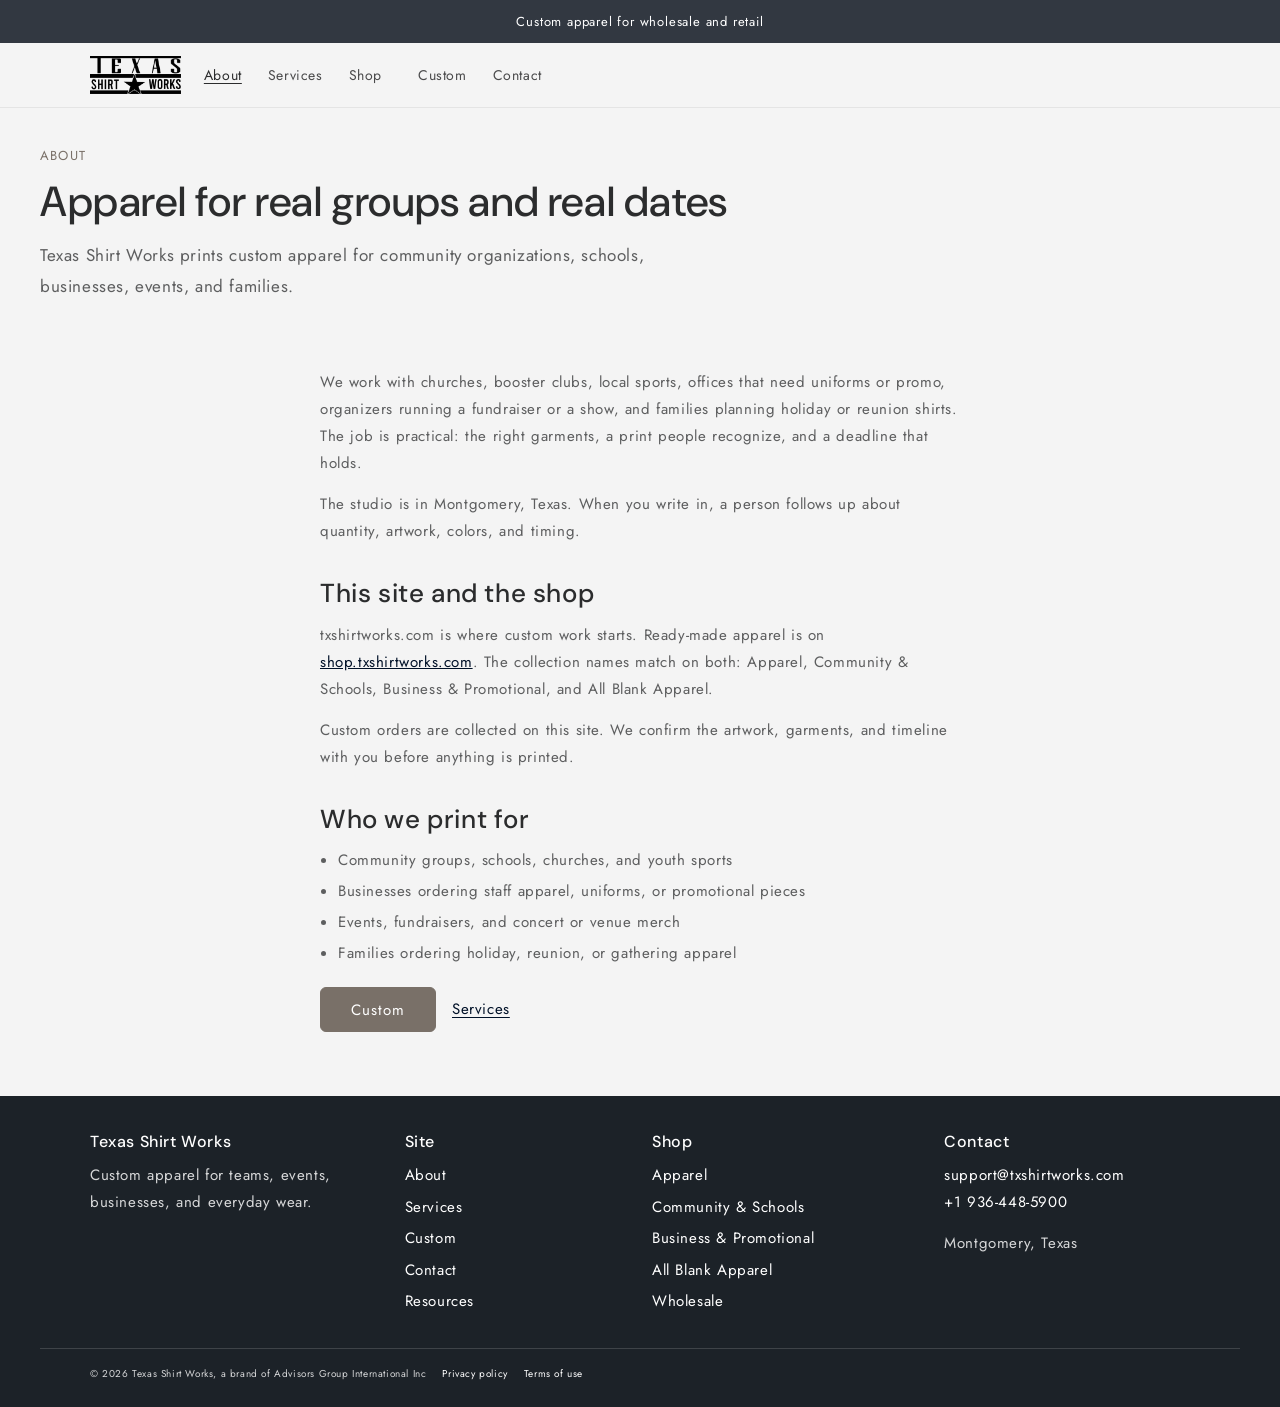
==== about/index.html @ 493cc1f7 "Rebuild to Shop" ====
<!DOCTYPE html>
<html lang="en">
<head>
<meta charset="utf-8">
<meta name="viewport" content="width=device-width, initial-scale=1">
<title>About — Texas Shirt Works</title>
<meta name="description" content="Texas Shirt Works prints custom apparel for community groups, schools, businesses, events, and families from Montgomery, Texas.">
<link rel="canonical" href="https://txshirtworks.com/about">
<link rel="icon" href="/assets/favicon.jpg" type="image/jpeg">
<link rel="preconnect" href="https://fonts.googleapis.com">
<link rel="preconnect" href="https://fonts.gstatic.com" crossorigin>
<link href="https://fonts.googleapis.com/css2?family=DM+Sans:ital,opsz,wght@0,9..40,500;0,9..40,600;1,9..40,500&amp;family=Jost:ital,wght@0,400;0,700;1,400&amp;display=swap" rel="stylesheet">
<link rel="stylesheet" href="/assets/styles.css">
<script>document.documentElement.classList.add("js");</script>
</head>
<body>
<a class="skip" href="#MainContent">Skip to content</a>
<div class="mast">
<div class="announcement"><p>Custom apparel for wholesale and retail</p></div>
<header class="site-header">
  <div class="header-inner page-width">
    <button class="nav-toggle" type="button" aria-expanded="false" aria-controls="site-nav">
      <span class="nav-toggle__bars" aria-hidden="true"></span>
      <span class="visually-hidden">Menu</span>
    </button>
    <a class="logo" href="/"><img src="/assets/logo.png" alt="Texas Shirt Works" width="100" height="42"></a>
    <nav id="site-nav" class="site-nav" aria-label="Main">
      <ul class="nav-list">
                <li><a href="/about" aria-current="page">About</a></li>
        <li><a href="/services">Services</a></li>
        <li class="has-sub">
          <div class="nav-row">
            <a href="https://shop.txshirtworks.com">Shop</a>
            <button type="button" class="sub-toggle" aria-expanded="false" aria-controls="shop-sub"><span aria-hidden="true"></span><span class="visually-hidden">Shop collections</span></button>
          </div>
          <ul id="shop-sub" class="submenu">
            <li><a href="https://shop.txshirtworks.com/collections/apparel">Apparel</a></li>
            <li><a href="https://shop.txshirtworks.com/collections/community-and-schools">Community &amp; Schools</a></li>
            <li><a href="https://shop.txshirtworks.com/collections/corporate-uniform-promo">Business &amp; Promotional</a></li>
            <li><a href="https://shop.txshirtworks.com/collections/all-blank-apparel">All Blank Apparel</a></li>
          </ul>
        </li>
        <li><a href="/custom">Custom</a></li>
        <li><a href="/contact">Contact</a></li>
      </ul>
    </nav>
  </div>
</header>
</div>
<div class="nav-backdrop"></div>
<main id="MainContent">
  <div class="page-width page-intro">
    <p class="kicker">About</p>
    <h1>Apparel for real groups and real dates</h1>
    <p class="lede">Texas Shirt Works prints custom apparel for community organizations, schools, businesses, events, and families.</p>
  </div>
  <section class="section">
    <div class="page-width prose">
      <p>We work with churches, booster clubs, local sports, offices that need uniforms or promo, organizers running a fundraiser or a show, and families planning holiday or reunion shirts. The job is practical: the right garments, a print people recognize, and a deadline that holds.</p>
      <p>The studio is in Montgomery, Texas. When you write in, a person follows up about quantity, artwork, colors, and timing.</p>
      <h2>This site and the shop</h2>
      <p>txshirtworks.com is where custom work starts. Ready-made apparel is on <a href="https://shop.txshirtworks.com">shop.txshirtworks.com</a>. The collection names match on both: Apparel, Community &amp; Schools, Business &amp; Promotional, and All Blank Apparel.</p>
      <p>Custom orders are collected on this site. We confirm the artwork, garments, and timeline with you before anything is printed.</p>
      <h2>Who we print for</h2>
      <ul>
        <li>Community groups, schools, churches, and youth sports</li>
        <li>Businesses ordering staff apparel, uniforms, or promotional pieces</li>
        <li>Events, fundraisers, and concert or venue merch</li>
        <li>Families ordering holiday, reunion, or gathering apparel</li>
      </ul>
      <div class="actions">
        <a class="button button--dark" href="/custom">Custom</a>
        <a class="text-link" href="/services">Services</a>
      </div>
    </div>
  </section>
</main>

<footer class="site-footer">
  <div class="page-width footer-grid">
    <div>
      <h2>Texas Shirt Works</h2>
      <p>Custom apparel for teams, events, businesses, and everyday wear.</p>
    </div>
    <div>
      <h2>Site</h2>
      <ul>
        <li><a href="/about">About</a></li>
        <li><a href="/services">Services</a></li>
        <li><a href="/custom">Custom</a></li>
        <li><a href="/contact">Contact</a></li>
        <li><a href="/resources">Resources</a></li>
      </ul>
    </div>
    <div>
      <h2>Shop</h2>
      <ul>
          <li><a href="https://shop.txshirtworks.com/collections/apparel">Apparel</a></li>
          <li><a href="https://shop.txshirtworks.com/collections/community-and-schools">Community &amp; Schools</a></li>
          <li><a href="https://shop.txshirtworks.com/collections/corporate-uniform-promo">Business &amp; Promotional</a></li>
          <li><a href="https://shop.txshirtworks.com/collections/all-blank-apparel">All Blank Apparel</a></li>
        <li><a href="https://shop.txshirtworks.com/pages/wholesale">Wholesale</a></li>
      </ul>
    </div>
    <div>
      <h2>Contact</h2>
      <p><a href="mailto:support@txshirtworks.com">support@txshirtworks.com</a><br><a href="tel:+19364485900">+1 936-448-5900</a></p>
      <p>Montgomery, Texas</p>
    </div>
  </div>
  <div class="page-width footer-bottom">
    <small>&copy; 2026 Texas Shirt Works, a brand of Advisors Group International Inc</small>
    <small><a href="/privacy.html">Privacy policy</a></small>
    <small><a href="/terms.html">Terms of use</a></small>
  </div>
</footer>
<script src="/assets/site.js"></script>
</body>
</html>
---- assets/styles.css ----
:root {
  --bg: #f4f4f4;
  --bg-white: #ffffff;
  --ink: #2b2c2d;
  --ink-strong: #262626;
  --muted: rgba(43, 44, 45, 0.75);
  --button: #b7aca2;
  --button-text: #262626;
  --button-dark: #797068;
  --sand: #c2b7ac;
  --scheme5: #323841;
  --footer: #1c2228;
  --link: #001128;
  --line: rgba(43, 44, 45, 0.14);
  --radius: 6px;
  --media-radius: 8px;
  --page: 1200px;
  --font-body: "Jost", sans-serif;
  --font-heading: "DM Sans", sans-serif;
  --header-h: 6.4rem;
}

*,
*::before,
*::after { box-sizing: border-box; }

html {
  box-sizing: border-box;
  font-size: 62.5%;
  height: 100%;
  scroll-behavior: smooth;
}

body {
  margin: 0;
  min-height: 100%;
  display: flex;
  flex-direction: column;
  background: var(--bg);
  color: var(--muted);
  font-family: var(--font-body);
  font-size: 1.5rem;
  font-weight: 400;
  letter-spacing: 0.06rem;
  line-height: 1.8;
}

img { max-width: 100%; height: auto; display: block; }

a { color: var(--link); }

h1, h2, h3, h4,
[id] {
  scroll-margin-top: 10rem;
}

h1, h2, h3, h4 {
  font-family: var(--font-heading);
  font-weight: 500;
  letter-spacing: 0.06rem;
  line-height: 1.25;
  color: var(--ink);
  margin: 0 0 1.2rem;
}

h1 { font-size: 3rem; }
h2 { font-size: 2rem; }
h3 { font-size: 1.8rem; }

@media screen and (min-width: 750px) {
  h1 { font-size: 4.2rem; }
  h2 { font-size: 2.6rem; }
  h3 { font-size: 2rem; }
}

p { margin: 0 0 1.4rem; }

main { flex: 1; }

.page-width {
  width: 100%;
  max-width: var(--page);
  margin: 0 auto;
  padding-left: 1.5rem;
  padding-right: 1.5rem;
}

@media screen and (min-width: 750px) {
  .page-width { padding-left: 5rem; padding-right: 5rem; }
}

.narrow { max-width: 78rem; }

.skip {
  position: absolute;
  width: 1px;
  height: 1px;
  padding: 0;
  margin: -1px;
  overflow: hidden;
  clip: rect(0, 0, 0, 0);
  white-space: nowrap;
  border: 0;
}

.skip:focus {
  position: fixed;
  left: 1rem;
  top: 1rem;
  width: auto;
  height: auto;
  margin: 0;
  padding: 0.8rem 1.2rem;
  overflow: visible;
  clip: auto;
  background: #fff;
  color: var(--ink);
  z-index: 100;
}

.visually-hidden {
  position: absolute !important;
  width: 1px;
  height: 1px;
  padding: 0;
  margin: -1px;
  overflow: hidden;
  clip: rect(0, 0, 0, 0);
  border: 0;
}

:focus-visible {
  outline: 0.2rem solid var(--link);
  outline-offset: 0.2rem;
}

.announcement {
  background: var(--scheme5);
  color: #fff;
  text-align: center;
  padding: 1rem 1.5rem;
}

.announcement p {
  margin: 0;
  font-size: 1.3rem;
  letter-spacing: 0.08rem;
  color: #fff;
}

.mast {
  position: sticky;
  top: 0;
  z-index: 50;
}

.site-header {
  position: relative;
  z-index: 1;
  background: var(--bg);
  border-bottom: 0.1rem solid rgba(43, 44, 45, 0.08);
}

.header-inner {
  display: grid;
  grid-template-columns: 4.4rem 1fr 4.4rem;
  align-items: center;
  min-height: var(--header-h);
  padding-top: 0.4rem;
  padding-bottom: 0.4rem;
}

html:not(.js) .header-inner {
  display: block;
}

html:not(.js) .nav-toggle { display: none; }

html:not(.js) .logo { display: inline-flex; margin: 0.8rem 0; }

.logo {
  justify-self: center;
  display: flex;
  align-items: center;
}

.logo img { height: 3.8rem; width: auto; }

.nav-toggle {
  justify-self: start;
  width: 4.4rem;
  height: 4.4rem;
  margin-left: -1.2rem;
  border: 0;
  background: transparent;
  color: var(--ink);
  cursor: pointer;
  display: inline-flex;
  align-items: center;
  justify-content: center;
}

.nav-toggle__bars,
.nav-toggle__bars::before,
.nav-toggle__bars::after {
  display: block;
  width: 1.8rem;
  height: 0.15rem;
  background: currentColor;
  position: relative;
}

.nav-toggle__bars::before,
.nav-toggle__bars::after {
  content: "";
  position: absolute;
  left: 0;
}

.nav-toggle__bars::before { top: -0.55rem; }
.nav-toggle__bars::after { top: 0.55rem; }

.nav-toggle[aria-expanded="true"] .nav-toggle__bars { background: transparent; }
.nav-toggle[aria-expanded="true"] .nav-toggle__bars::before { top: 0; transform: rotate(45deg); }
.nav-toggle[aria-expanded="true"] .nav-toggle__bars::after { top: 0; transform: rotate(-45deg); }

.site-nav {
  position: static;
  width: auto;
  background: transparent;
}

.js .site-nav {
  display: none;
  position: fixed;
  z-index: 40;
  inset: 0 auto 0 0;
  width: min(36rem, 88vw);
  background: var(--bg);
  border-right: 0.1rem solid var(--line);
  padding: 2rem 0 3rem;
  overflow: auto;
}

.js .site-nav.is-open { display: block; }

.nav-backdrop {
  display: none;
  position: fixed;
  inset: 0;
  background: rgba(0, 17, 40, 0.35);
  z-index: 35;
}

.nav-backdrop.is-open { display: block; }

.nav-list,
.submenu {
  list-style: none;
  margin: 0;
  padding: 0;
}

.nav-list > li > a,
.nav-row {
  display: flex;
  align-items: center;
}

.nav-list a {
  color: rgba(43, 44, 45, 0.85);
  text-decoration: none;
  padding: 1.2rem 2rem;
  font-size: 1.6rem;
  display: flex;
  flex: 1;
}

.nav-list a:hover,
.nav-list a[aria-current="page"] {
  text-decoration: underline;
  text-underline-offset: 0.3rem;
  color: var(--ink);
}

.nav-row { padding-right: 1rem; }

.sub-toggle {
  width: 4.4rem;
  height: 4.4rem;
  border: 0;
  background: transparent;
  cursor: pointer;
  color: var(--ink);
}

.sub-toggle span {
  display: block;
  width: 0.8rem;
  height: 0.8rem;
  margin: 0 auto;
  border-right: 0.15rem solid currentColor;
  border-bottom: 0.15rem solid currentColor;
  transform: rotate(45deg) translate(-0.1rem, -0.1rem);
}

.has-sub.is-open .sub-toggle span { transform: rotate(225deg) translate(-0.1rem, -0.1rem); }

.submenu { display: none; padding: 0 0 0.8rem 1.6rem; }
.has-sub.is-open .submenu { display: block; }
.submenu a { font-size: 1.5rem; padding: 0.9rem 2rem; }

@media screen and (min-width: 990px) {
  .header-inner {
    display: flex;
    gap: 1rem;
    padding-top: 0.8rem;
    padding-bottom: 0.8rem;
  }

  .nav-toggle,
  .nav-backdrop,
  .sub-toggle { display: none; }

  .logo { justify-self: auto; }

  .js .site-nav,
  .site-nav {
    display: block;
    position: static;
    width: auto;
    inset: auto;
    border: 0;
    padding: 0;
    overflow: visible;
    background: transparent;
  }

  .nav-list {
    display: flex;
    flex-wrap: wrap;
    align-items: center;
  }

  .nav-list > li { position: relative; }

  .nav-list a {
    font-size: 1.4rem;
    padding: 1.1rem 1.3rem;
  }

  .submenu {
    display: block;
    position: absolute;
    top: 100%;
    left: 0;
    min-width: 24rem;
    padding: 0.6rem 0;
    background: var(--bg-white);
    border-radius: var(--media-radius);
    box-shadow: 0 0.4rem 1.2rem rgba(0, 17, 40, 0.08);
    opacity: 0;
    visibility: hidden;
    z-index: 5;
  }

  .has-sub:hover .submenu,
  .has-sub:focus-within .submenu {
    opacity: 1;
    visibility: visible;
  }

  .submenu a { padding: 0.8rem 1.6rem; white-space: nowrap; }
}

.button {
  display: inline-flex;
  align-items: center;
  justify-content: center;
  min-height: 4.5rem;
  padding: 0 3rem;
  border-radius: var(--radius);
  border: 0.1rem solid var(--button);
  background: var(--button);
  color: var(--button-text);
  font-family: inherit;
  font-size: 1.5rem;
  letter-spacing: 0.1rem;
  line-height: 1.2;
  text-decoration: none;
  cursor: pointer;
  text-align: center;
}

.button:hover { background: #a89d93; border-color: #a89d93; }

.button--secondary {
  background: transparent;
  color: #fff;
  border-color: #fff;
}

.button--secondary:hover { background: rgba(255, 255, 255, 0.12); color: #fff; }

.button--dark {
  background: var(--button-dark);
  border-color: var(--button-dark);
  color: #fff;
}

.button--dark:hover { background: #655e57; border-color: #655e57; color: #fff; }

.button--light {
  background: #fdfdfd;
  border-color: #fdfdfd;
  color: var(--ink-strong);
}

.button--light:hover { background: #fff; color: var(--ink-strong); }

.text-link {
  color: var(--link);
  text-underline-offset: 0.25rem;
}

.slideshow { background: #111; }

.slideshow__viewport {
  position: relative;
  height: 42rem;
  overflow: hidden;
}

@media screen and (min-width: 750px) {
  .slideshow__viewport { height: 56rem; }
}

.slide {
  position: absolute;
  inset: 0;
  opacity: 0;
  visibility: hidden;
  transition: opacity 0.45s ease;
}

.slide.is-active { opacity: 1; visibility: visible; }

.slide__media,
.slide__media img {
  position: absolute;
  inset: 0;
  width: 100%;
  height: 100%;
  object-fit: cover;
  object-position: center;
}

.slide__media::after {
  content: "";
  position: absolute;
  inset: 0;
  background: #000;
  opacity: 0.4;
}

.slide__content {
  position: relative;
  z-index: 1;
  height: 100%;
  display: flex;
  flex-direction: column;
  justify-content: center;
  text-align: center;
  color: #fff;
  padding-top: 3rem;
  padding-bottom: 3rem;
}

@media screen and (min-width: 750px) {
  .slide__content {
    text-align: left;
    align-items: flex-start;
    padding-top: 5rem;
    padding-bottom: 5rem;
  }
}

.slide__content h2 {
  color: #fff;
  font-size: 3rem;
  max-width: 54rem;
  margin-bottom: 1rem;
}

@media screen and (min-width: 750px) {
  .slide__content h2 { font-size: 4.2rem; }
}

.slide__content p {
  color: #fff;
  font-size: 1.6rem;
  max-width: 48rem;
  margin-bottom: 0;
}

.slide__actions {
  display: flex;
  flex-wrap: wrap;
  gap: 1rem;
  margin-top: 2rem;
  justify-content: center;
}

@media screen and (min-width: 750px) {
  .slide__actions { justify-content: flex-start; }
}

.slideshow__controls {
  display: flex;
  align-items: center;
  justify-content: center;
  gap: 0.4rem;
  background: var(--bg);
  color: var(--ink);
  border-top: 0.1rem solid rgba(43, 44, 45, 0.08);
  min-height: 4.6rem;
  position: relative;
}

.slider-button,
.autoplay {
  width: 4.4rem;
  height: 4.4rem;
  border: 0;
  background: transparent;
  color: rgba(43, 44, 45, 0.75);
  cursor: pointer;
  display: inline-flex;
  align-items: center;
  justify-content: center;
}

.slider-button svg { width: 1rem; height: 0.6rem; }
.slider-button--prev svg { transform: rotate(90deg); }
.slider-button--next svg { transform: rotate(-90deg); }

.slider-counter {
  font-size: 1.3rem;
  letter-spacing: 0.08rem;
  min-width: 6rem;
  text-align: center;
  color: var(--ink);
}

.autoplay { position: absolute; right: 0.4rem; }
.autoplay svg { width: 1rem; height: 1.2rem; }
.autoplay .icon-play { display: none; }
.autoplay.is-paused .icon-pause { display: none; }
.autoplay.is-paused .icon-play { display: block; }

.section { padding: 4.8rem 0; }
@media screen and (min-width: 750px) { .section { padding: 6.4rem 0; } }

.section--white { background: var(--bg-white); }
.section--sand { background: var(--sand); color: rgba(38, 38, 38, 0.82); }
.section--sand h2,
.section--sand h3 { color: var(--ink-strong); }

.lede {
  font-size: 1.7rem;
  max-width: 68rem;
  color: var(--muted);
}

.kicker {
  font-size: 1.3rem;
  letter-spacing: 0.12rem;
  text-transform: uppercase;
  margin-bottom: 0.8rem;
  color: var(--button-dark);
}

.actions { display: flex; flex-wrap: wrap; gap: 1.2rem 1.6rem; align-items: center; margin-top: 2rem; }

.use-grid,
.steps,
.split {
  display: grid;
  gap: 1.6rem;
}

@media screen and (min-width: 750px) {
  .use-grid { grid-template-columns: 1fr 1fr; gap: 2rem; }
  .steps { grid-template-columns: repeat(3, 1fr); gap: 2rem; }
  .split { grid-template-columns: 1.1fr 0.9fr; gap: 4rem; align-items: start; }
}

.use-card {
  background: var(--bg-white);
  border-radius: var(--media-radius);
  overflow: hidden;
}

.section--white .use-card { background: var(--bg); }

.use-card img {
  width: 100%;
  aspect-ratio: 16 / 10;
  object-fit: cover;
}

.use-card__body { padding: 1.8rem 1.8rem 2rem; }
.use-card h3 { margin-bottom: 0.6rem; }
.use-card h3 a { color: inherit; text-decoration: none; }
.use-card h3 a:hover { text-decoration: underline; text-underline-offset: 0.2rem; }
.use-card p { margin-bottom: 1rem; }
.use-card .sister { font-size: 1.4rem; }

.step-num {
  font-family: var(--font-heading);
  font-size: 1.3rem;
  letter-spacing: 0.12rem;
  text-transform: uppercase;
  color: var(--button-dark);
  margin-bottom: 0.6rem;
}

.page-intro { padding: 3.6rem 0 0.4rem; }
.page-intro .lede { margin-bottom: 0; }

.prose { max-width: 74rem; }
.prose h2 { margin-top: 3.2rem; }
.prose ul { margin: 0 0 1.6rem; padding-left: 1.8rem; }
.prose li { margin: 0.4rem 0; }

.service-block {
  padding-top: 3.2rem;
  margin-top: 1rem;
  border-top: 0.1rem solid var(--line);
}

.service-block:first-of-type { border-top: 0; padding-top: 0; }

.link-row { display: flex; flex-wrap: wrap; gap: 0.8rem 1.6rem; margin-top: 1.2rem; }

.sister-list {
  list-style: none;
  margin: 1.6rem 0 0;
  padding: 0;
  display: grid;
  gap: 0.8rem;
}

@media screen and (min-width: 750px) {
  .sister-list { grid-template-columns: 1fr 1fr; }
}

.sister-list a {
  display: flex;
  align-items: center;
  justify-content: space-between;
  min-height: 5.2rem;
  padding: 1.2rem 1.6rem;
  background: var(--bg-white);
  border-radius: var(--media-radius);
  text-decoration: none;
  color: var(--ink);
}

.sister-list a:hover { text-decoration: underline; text-underline-offset: 0.2rem; }

.contact-list { list-style: none; margin: 0; padding: 0; }
.contact-list li { margin: 0 0 1rem; }
.contact-list a { color: var(--ink); }

.note {
  background: var(--bg-white);
  border-radius: var(--media-radius);
  padding: 1.6rem 1.8rem;
  margin: 2rem 0;
}

form.intake {
  display: grid;
  gap: 1.4rem;
  margin-top: 2rem;
}

.fields {
  display: grid;
  gap: 1.4rem;
}

@media screen and (min-width: 750px) {
  .fields--2 { grid-template-columns: 1fr 1fr; }
}

label.field-label {
  display: block;
  margin-bottom: 0.5rem;
  color: var(--ink);
  font-size: 1.4rem;
}

input[type="text"],
input[type="email"],
input[type="tel"],
input[type="date"],
select,
textarea {
  width: 100%;
  border: 0.1rem solid rgba(43, 44, 45, 0.55);
  border-radius: var(--radius);
  background: #fff;
  color: var(--ink);
  font: inherit;
  letter-spacing: 0.04rem;
  padding: 1.3rem 1.4rem;
  min-height: 4.6rem;
}

textarea { min-height: 14rem; resize: vertical; }

input:focus,
select:focus,
textarea:focus {
  outline: 0.2rem solid var(--button-dark);
  outline-offset: 0.1rem;
  border-color: var(--button-dark);
}

.optin {
  display: flex;
  gap: 1rem;
  align-items: flex-start;
  background: #fff;
  border: 0.1rem solid var(--line);
  border-radius: var(--media-radius);
  padding: 1.4rem;
  color: var(--muted);
  font-size: 1.4rem;
  line-height: 1.55;
  letter-spacing: 0.03rem;
}

.optin input { width: auto; margin-top: 0.3rem; min-height: 0; }

.form-status { min-height: 1.6em; color: var(--ink); font-size: 1.5rem; }
.form-status.is-error { color: #8a2a24; }

.hp {
  position: absolute;
  left: -10000px;
  width: 1px;
  height: 1px;
  overflow: hidden;
}

.site-footer {
  background: var(--footer);
  color: rgba(255, 255, 255, 0.82);
  padding: 3.6rem 0 2.4rem;
  margin-top: auto;
}

.site-footer h2 {
  color: #fff;
  font-size: 1.6rem;
  margin-bottom: 1rem;
}

.site-footer a { color: #fff; text-decoration: none; }
.site-footer a:hover { text-decoration: underline; text-underline-offset: 0.2rem; }
.site-footer p { color: rgba(255, 255, 255, 0.82); }

.footer-grid {
  display: grid;
  gap: 2.4rem;
}

@media screen and (min-width: 750px) {
  .footer-grid { grid-template-columns: 1.3fr 1fr 1.2fr 1.1fr; }
}

.site-footer ul { list-style: none; margin: 0; padding: 0; }
.site-footer li { margin: 0.45rem 0; }

.footer-bottom {
  display: flex;
  flex-wrap: wrap;
  gap: 0.6rem 1.6rem;
  margin-top: 2.8rem;
  padding-top: 1.6rem;
  border-top: 0.1rem solid rgba(255, 255, 255, 0.15);
  font-size: 1.2rem;
}

.site-footer :focus-visible { outline-color: #fff; }

.legal h2 {
  font-size: 1.8rem;
  margin-top: 2.8rem;
  padding-bottom: 0.4rem;
  border-bottom: 0.2rem solid var(--button);
}

@media (prefers-reduced-motion: reduce) {
  html { scroll-behavior: auto; }
  .slide { transition: none; }
}
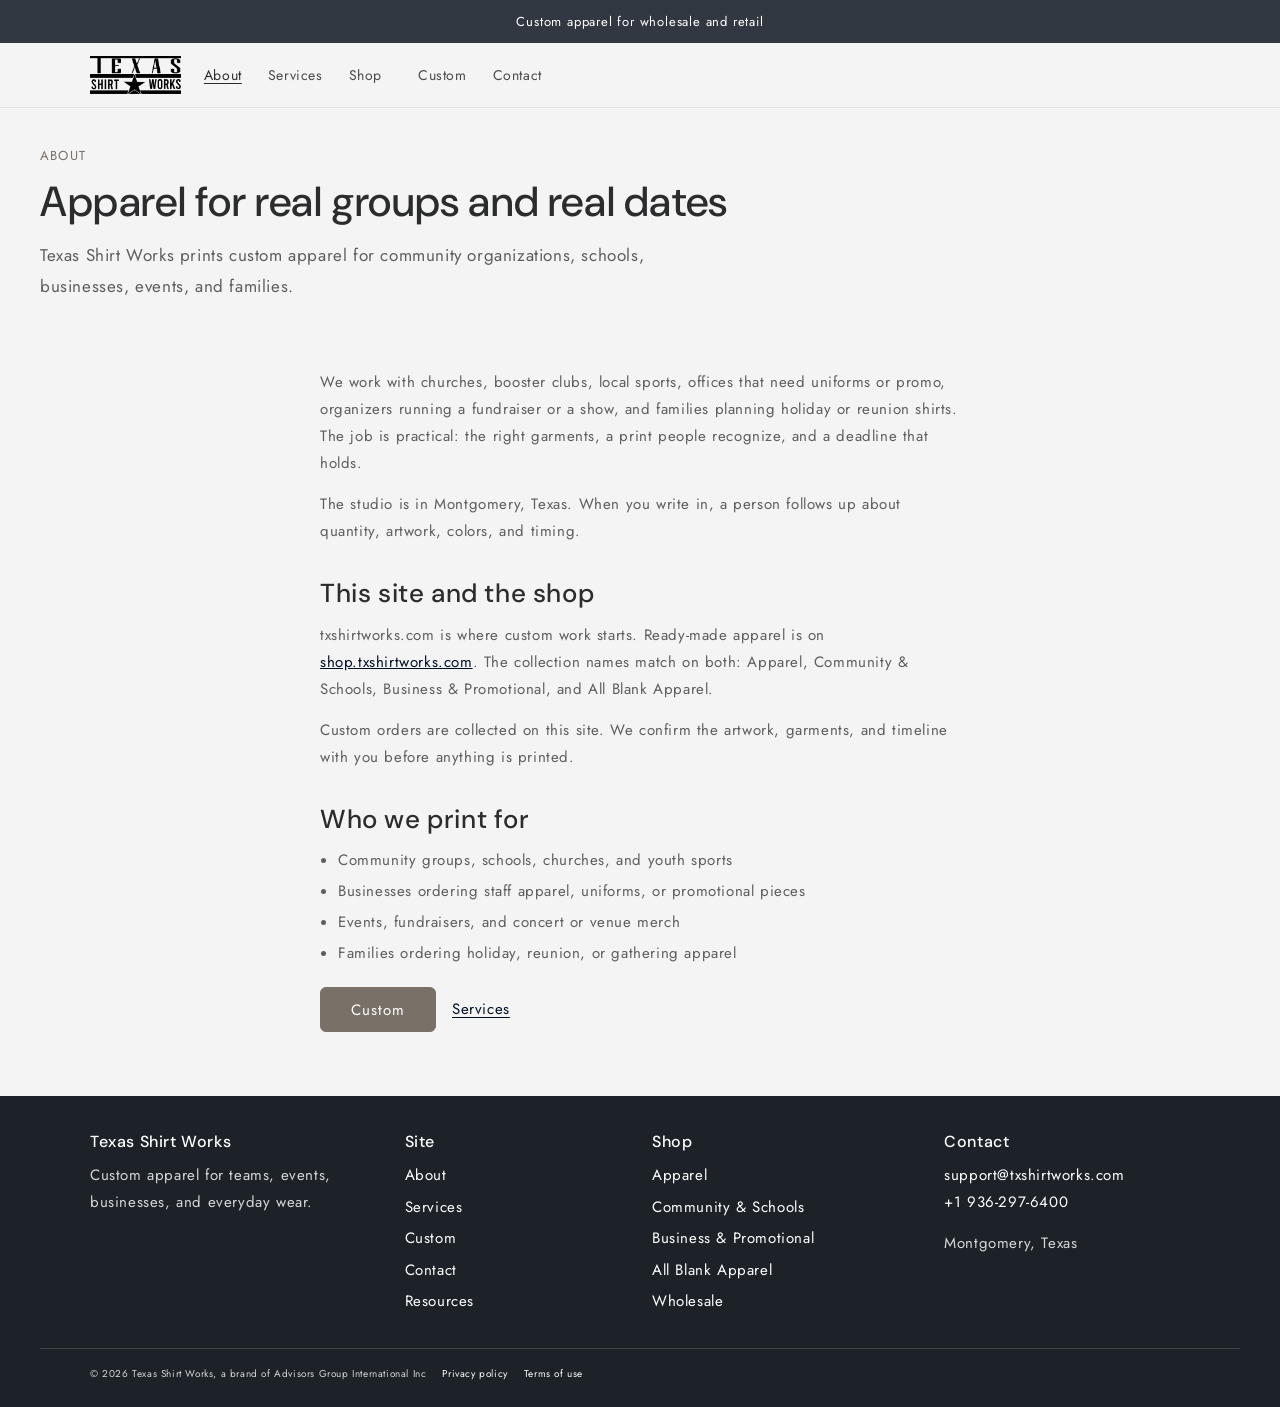
==== commit f3de8513: "Update Texas Shirt Works phone to (936) 297-6400 Replace the AGII line in footers, contact, custom C" ====
--- a/about/index.html
+++ b/about/index.html
@@ -104,7 +104,7 @@
     </div>
     <div>
       <h2>Contact</h2>
-      <p><a href="mailto:support@txshirtworks.com">support@txshirtworks.com</a><br><a href="tel:+19364485900">+1 936-448-5900</a></p>
+      <p><a href="mailto:support@txshirtworks.com">support@txshirtworks.com</a><br><a href="tel:+19362976400">+1 936-297-6400</a></p>
       <p>Montgomery, Texas</p>
     </div>
   </div>
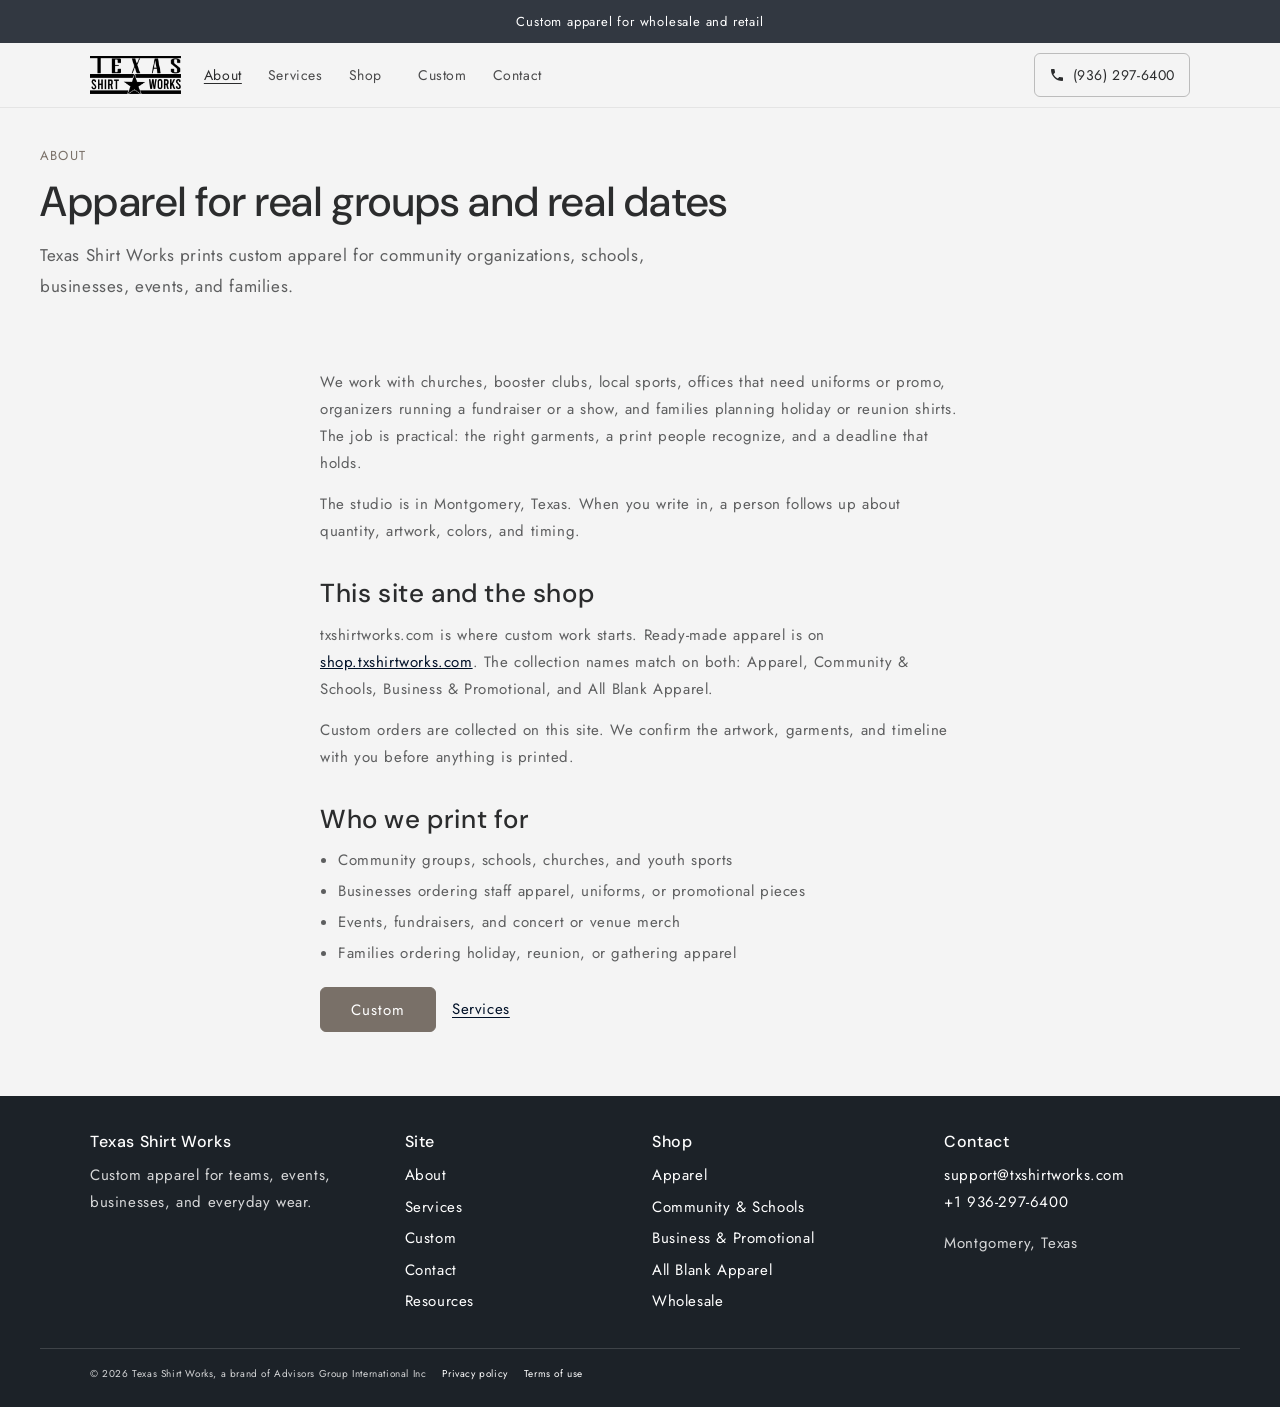
==== commit 80b62941: "feat: responsive images, share markup, and mobile tap-to-call Serve homepage photos with Shopify CDN" ====
--- a/about/index.html
+++ b/about/index.html
@@ -5,13 +5,76 @@
 <meta name="viewport" content="width=device-width, initial-scale=1">
 <title>About — Texas Shirt Works</title>
 <meta name="description" content="Texas Shirt Works prints custom apparel for community groups, schools, businesses, events, and families from Montgomery, Texas.">
-<link rel="canonical" href="https://txshirtworks.com/about">
+<link rel="canonical" href="https://txshirtworks.com/about/">
+<meta property="og:type" content="website">
+<meta property="og:site_name" content="Texas Shirt Works">
+<meta property="og:title" content="About — Texas Shirt Works">
+<meta property="og:description" content="Texas Shirt Works prints custom apparel for community groups, schools, businesses, events, and families from Montgomery, Texas.">
+<meta property="og:url" content="https://txshirtworks.com/about/">
+<meta property="og:image" content="https://txshirtworks.com/assets/og-image.jpg">
+<meta property="og:image:width" content="1200">
+<meta property="og:image:height" content="630">
+<meta name="twitter:card" content="summary_large_image">
+<meta name="twitter:title" content="About — Texas Shirt Works">
+<meta name="twitter:description" content="Texas Shirt Works prints custom apparel for community groups, schools, businesses, events, and families from Montgomery, Texas.">
+<meta name="twitter:image" content="https://txshirtworks.com/assets/og-image.jpg">
 <link rel="icon" href="/assets/favicon.jpg" type="image/jpeg">
 <link rel="preconnect" href="https://fonts.googleapis.com">
 <link rel="preconnect" href="https://fonts.gstatic.com" crossorigin>
 <link href="https://fonts.googleapis.com/css2?family=DM+Sans:ital,opsz,wght@0,9..40,500;0,9..40,600;1,9..40,500&amp;family=Jost:ital,wght@0,400;0,700;1,400&amp;display=swap" rel="stylesheet">
 <link rel="stylesheet" href="/assets/styles.css">
 <script>document.documentElement.classList.add("js");</script>
+<script type="application/ld+json">
+{
+  "@context": "https://schema.org",
+  "@graph": [
+    {
+      "@type": "WebPage",
+      "@id": "https://txshirtworks.com/about/#webpage",
+      "url": "https://txshirtworks.com/about/",
+      "name": "About — Texas Shirt Works",
+      "description": "Texas Shirt Works prints custom apparel for community groups, schools, businesses, events, and families from Montgomery, Texas.",
+      "inLanguage": "en",
+      "isPartOf": {
+        "@id": "https://txshirtworks.com/#website"
+      },
+      "about": {
+        "@id": "https://txshirtworks.com/#organization"
+      },
+      "primaryImageOfPage": {
+        "@type": "ImageObject",
+        "url": "https://txshirtworks.com/assets/og-image.jpg",
+        "width": 1200,
+        "height": 630
+      },
+      "breadcrumb": {
+        "@id": "https://txshirtworks.com/about/#breadcrumb"
+      },
+      "publisher": {
+        "@id": "https://txshirtworks.com/#organization"
+      }
+    },
+    {
+      "@type": "BreadcrumbList",
+      "@id": "https://txshirtworks.com/about/#breadcrumb",
+      "itemListElement": [
+        {
+          "@type": "ListItem",
+          "position": 1,
+          "name": "Home",
+          "item": "https://txshirtworks.com/"
+        },
+        {
+          "@type": "ListItem",
+          "position": 2,
+          "name": "About",
+          "item": "https://txshirtworks.com/about/"
+        }
+      ]
+    }
+  ]
+}
+</script>
 </head>
 <body>
 <a class="skip" href="#MainContent">Skip to content</a>
@@ -26,8 +89,8 @@
     <a class="logo" href="/"><img src="/assets/logo.png" alt="Texas Shirt Works" width="100" height="42"></a>
     <nav id="site-nav" class="site-nav" aria-label="Main">
       <ul class="nav-list">
-                <li><a href="/about" aria-current="page">About</a></li>
-        <li><a href="/services">Services</a></li>
+                <li><a href="/about/" aria-current="page">About</a></li>
+        <li><a href="/services/">Services</a></li>
         <li class="has-sub">
           <div class="nav-row">
             <a href="https://shop.txshirtworks.com">Shop</a>
@@ -40,10 +103,14 @@
             <li><a href="https://shop.txshirtworks.com/collections/all-blank-apparel">All Blank Apparel</a></li>
           </ul>
         </li>
-        <li><a href="/custom">Custom</a></li>
-        <li><a href="/contact">Contact</a></li>
+        <li><a href="/custom/">Custom</a></li>
+        <li><a href="/contact/">Contact</a></li>
       </ul>
     </nav>
+    <a class="header-call" href="tel:+19362976400" aria-label="Call Texas Shirt Works at (936) 297-6400">
+      <svg class="header-call__icon" viewBox="0 0 24 24" aria-hidden="true" focusable="false" width="16" height="16"><path fill="currentColor" d="M6.62 10.79c1.44 2.83 3.76 5.14 6.59 6.59l2.2-2.2c.27-.27.67-.36 1.02-.24 1.12.37 2.33.57 3.57.57.55 0 1 .45 1 1V20c0 .55-.45 1-1 1-9.39 0-17-7.61-17-17 0-.55.45-1 1-1h3.5c.55 0 1 .45 1 1 0 1.25.2 2.45.57 3.57.11.35.03.74-.25 1.02z"/></svg>
+      <span class="header-call__number">(936) 297-6400</span>
+    </a>
   </div>
 </header>
 </div>
@@ -69,8 +136,8 @@
         <li>Families ordering holiday, reunion, or gathering apparel</li>
       </ul>
       <div class="actions">
-        <a class="button button--dark" href="/custom">Custom</a>
-        <a class="text-link" href="/services">Services</a>
+        <a class="button button--dark" href="/custom/">Custom</a>
+        <a class="text-link" href="/services/">Services</a>
       </div>
     </div>
   </section>
@@ -85,11 +152,11 @@
     <div>
       <h2>Site</h2>
       <ul>
-        <li><a href="/about">About</a></li>
-        <li><a href="/services">Services</a></li>
-        <li><a href="/custom">Custom</a></li>
-        <li><a href="/contact">Contact</a></li>
-        <li><a href="/resources">Resources</a></li>
+        <li><a href="/about/">About</a></li>
+        <li><a href="/services/">Services</a></li>
+        <li><a href="/custom/">Custom</a></li>
+        <li><a href="/contact/">Contact</a></li>
+        <li><a href="/resources/">Resources</a></li>
       </ul>
     </div>
     <div>
--- a/assets/styles.css
+++ b/assets/styles.css
@@ -164,10 +164,13 @@
 .header-inner {
   display: grid;
   grid-template-columns: 4.4rem 1fr 4.4rem;
+  grid-template-areas:
+    "toggle logo ."
+    "call call call";
   align-items: center;
   min-height: var(--header-h);
   padding-top: 0.4rem;
-  padding-bottom: 0.4rem;
+  padding-bottom: 0.8rem;
 }
 
 html:not(.js) .header-inner {
@@ -179,6 +182,7 @@
 html:not(.js) .logo { display: inline-flex; margin: 0.8rem 0; }
 
 .logo {
+  grid-area: logo;
   justify-self: center;
   display: flex;
   align-items: center;
@@ -186,7 +190,38 @@
 
 .logo img { height: 3.8rem; width: auto; }
 
+.header-call {
+  grid-area: call;
+  justify-self: stretch;
+  display: inline-flex;
+  align-items: center;
+  justify-content: center;
+  gap: 0.8rem;
+  min-height: 4.4rem;
+  min-width: 4.4rem;
+  margin-top: 0.4rem;
+  padding: 0 1.6rem;
+  border-radius: var(--radius);
+  background: var(--scheme5);
+  color: #fff;
+  text-decoration: none;
+  font-size: 1.5rem;
+  letter-spacing: 0.06rem;
+  line-height: 1.2;
+  white-space: nowrap;
+}
+
+.header-call:hover {
+  background: var(--footer);
+  color: #fff;
+}
+
+.header-call__icon {
+  flex-shrink: 0;
+}
+
 .nav-toggle {
+  grid-area: toggle;
   justify-self: start;
   width: 4.4rem;
   height: 4.4rem;
@@ -323,6 +358,23 @@
   .sub-toggle { display: none; }
 
   .logo { justify-self: auto; }
+
+  .header-call {
+    justify-self: auto;
+    margin-top: 0;
+    margin-left: auto;
+    background: transparent;
+    color: var(--ink);
+    border: 0.1rem solid rgba(43, 44, 45, 0.28);
+    font-size: 1.4rem;
+    padding: 0 1.4rem;
+  }
+
+  .header-call:hover {
+    background: var(--bg-white);
+    color: var(--ink);
+    border-color: var(--ink);
+  }
 
   .js .site-nav,
   .site-nav {
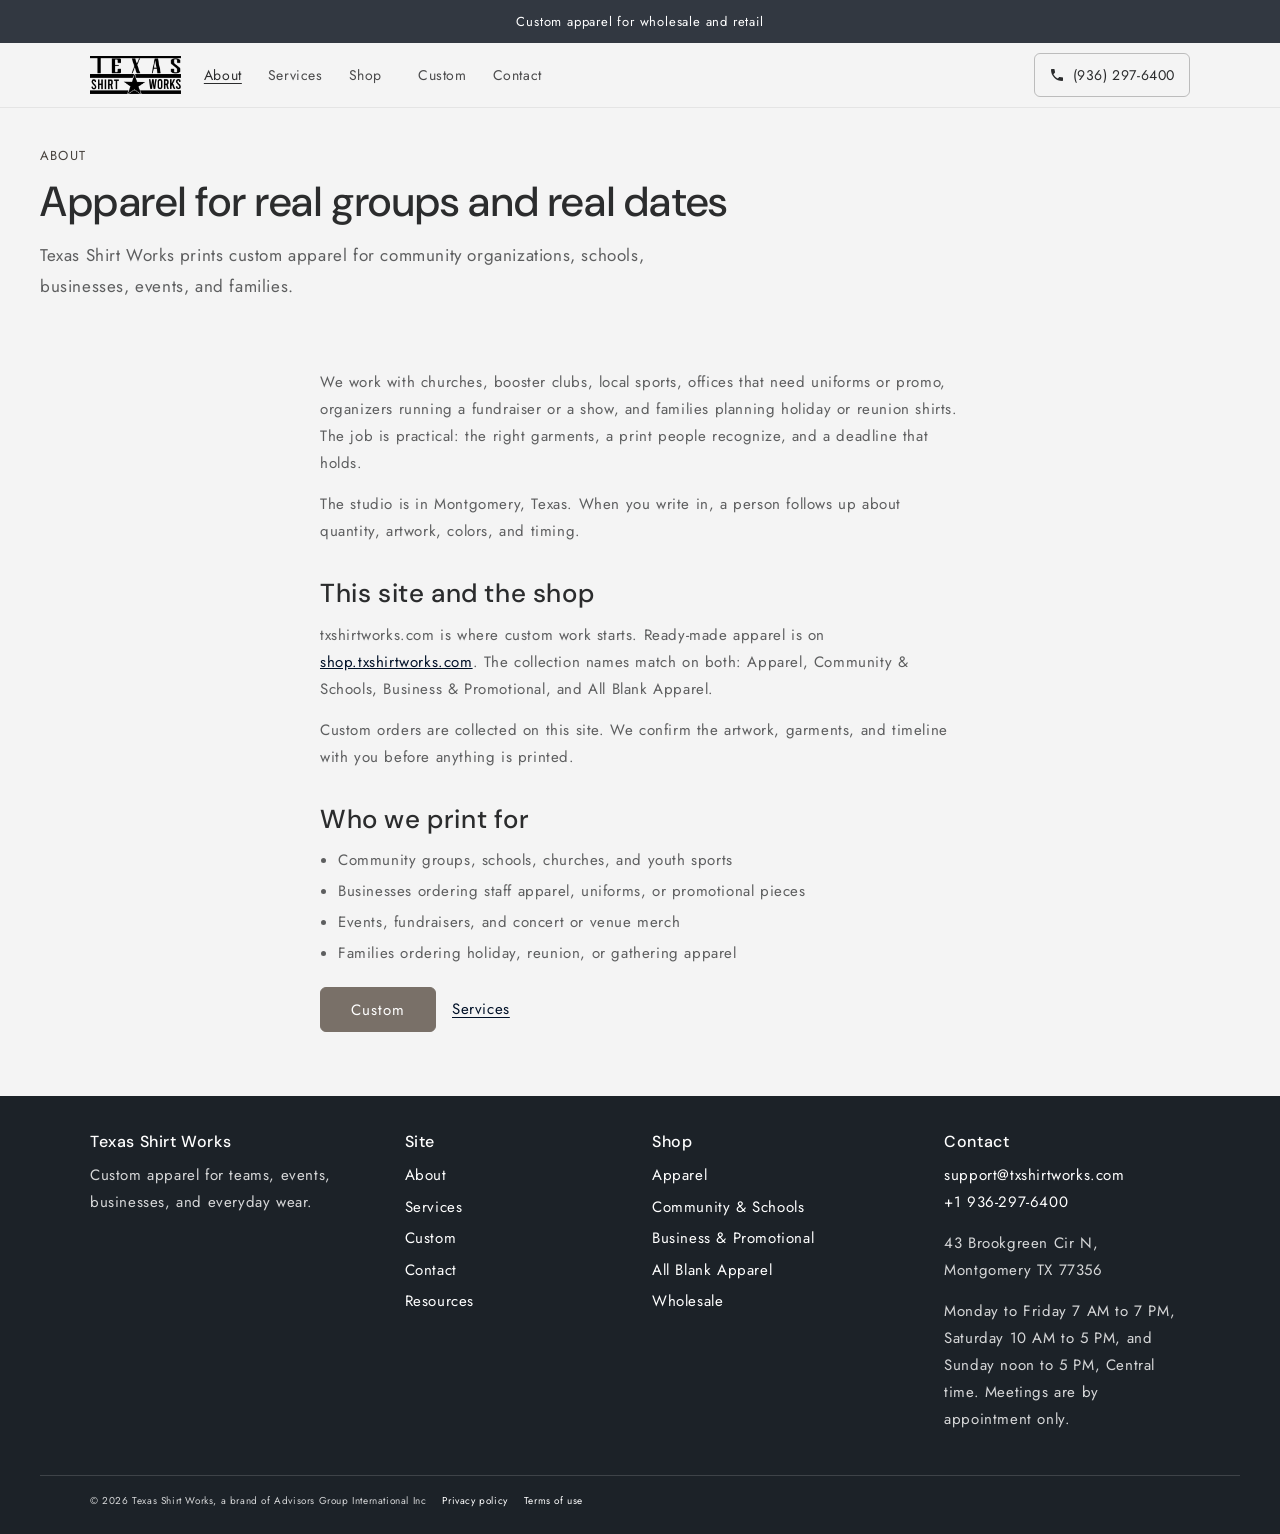
==== commit e982581e: "feat: add llms.txt, street address, contactPoint, and Service JSON-LD Publish llms.txt from existing" ====
--- a/about/index.html
+++ b/about/index.html
@@ -172,7 +172,8 @@
     <div>
       <h2>Contact</h2>
       <p><a href="mailto:support@txshirtworks.com">support@txshirtworks.com</a><br><a href="tel:+19362976400">+1 936-297-6400</a></p>
-      <p>Montgomery, Texas</p>
+      <p>43 Brookgreen Cir N, Montgomery TX 77356</p>
+      <p>Monday to Friday 7 AM to 7 PM, Saturday 10 AM to 5 PM, and Sunday noon to 5 PM, Central time. Meetings are by appointment only.</p>
     </div>
   </div>
   <div class="page-width footer-bottom">
--- a/assets/styles.css
+++ b/assets/styles.css
@@ -7,6 +7,7 @@
   --button: #b7aca2;
   --button-text: #262626;
   --button-dark: #797068;
+  --label-dark: #46413c;
   --sand: #c2b7ac;
   --scheme5: #323841;
   --footer: #1c2228;
@@ -629,7 +630,7 @@
   letter-spacing: 0.12rem;
   text-transform: uppercase;
   margin-bottom: 0.8rem;
-  color: var(--button-dark);
+  color: var(--label-dark);
 }
 
 .actions { display: flex; flex-wrap: wrap; gap: 1.2rem 1.6rem; align-items: center; margin-top: 2rem; }
@@ -673,7 +674,7 @@
   font-size: 1.3rem;
   letter-spacing: 0.12rem;
   text-transform: uppercase;
-  color: var(--button-dark);
+  color: var(--label-dark);
   margin-bottom: 0.6rem;
 }
 
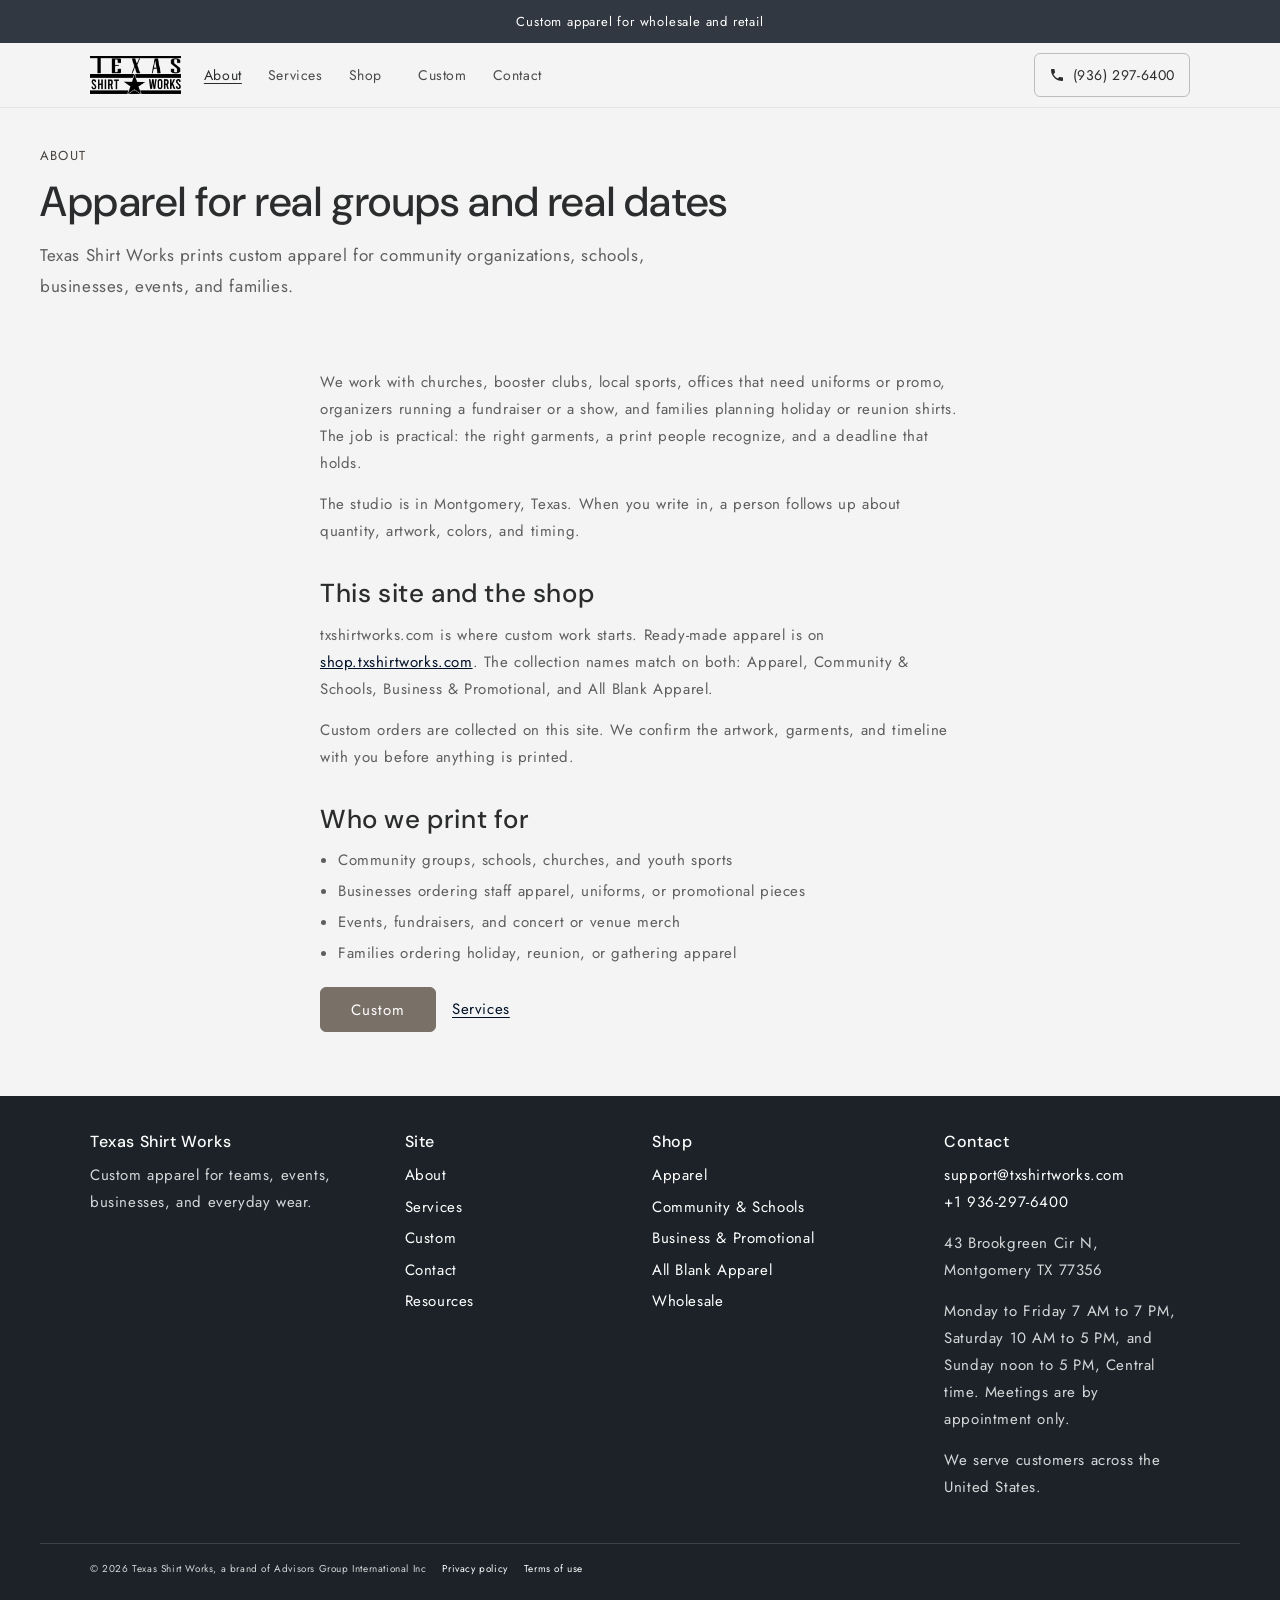
==== commit f137a71f: "feat: add United States areaServed and footer service-area sentence Add Organization areaServed (Cou" ====
--- a/about/index.html
+++ b/about/index.html
@@ -174,6 +174,7 @@
       <p><a href="mailto:support@txshirtworks.com">support@txshirtworks.com</a><br><a href="tel:+19362976400">+1 936-297-6400</a></p>
       <p>43 Brookgreen Cir N, Montgomery TX 77356</p>
       <p>Monday to Friday 7 AM to 7 PM, Saturday 10 AM to 5 PM, and Sunday noon to 5 PM, Central time. Meetings are by appointment only.</p>
+      <p>We serve customers across the United States.</p>
     </div>
   </div>
   <div class="page-width footer-bottom">
